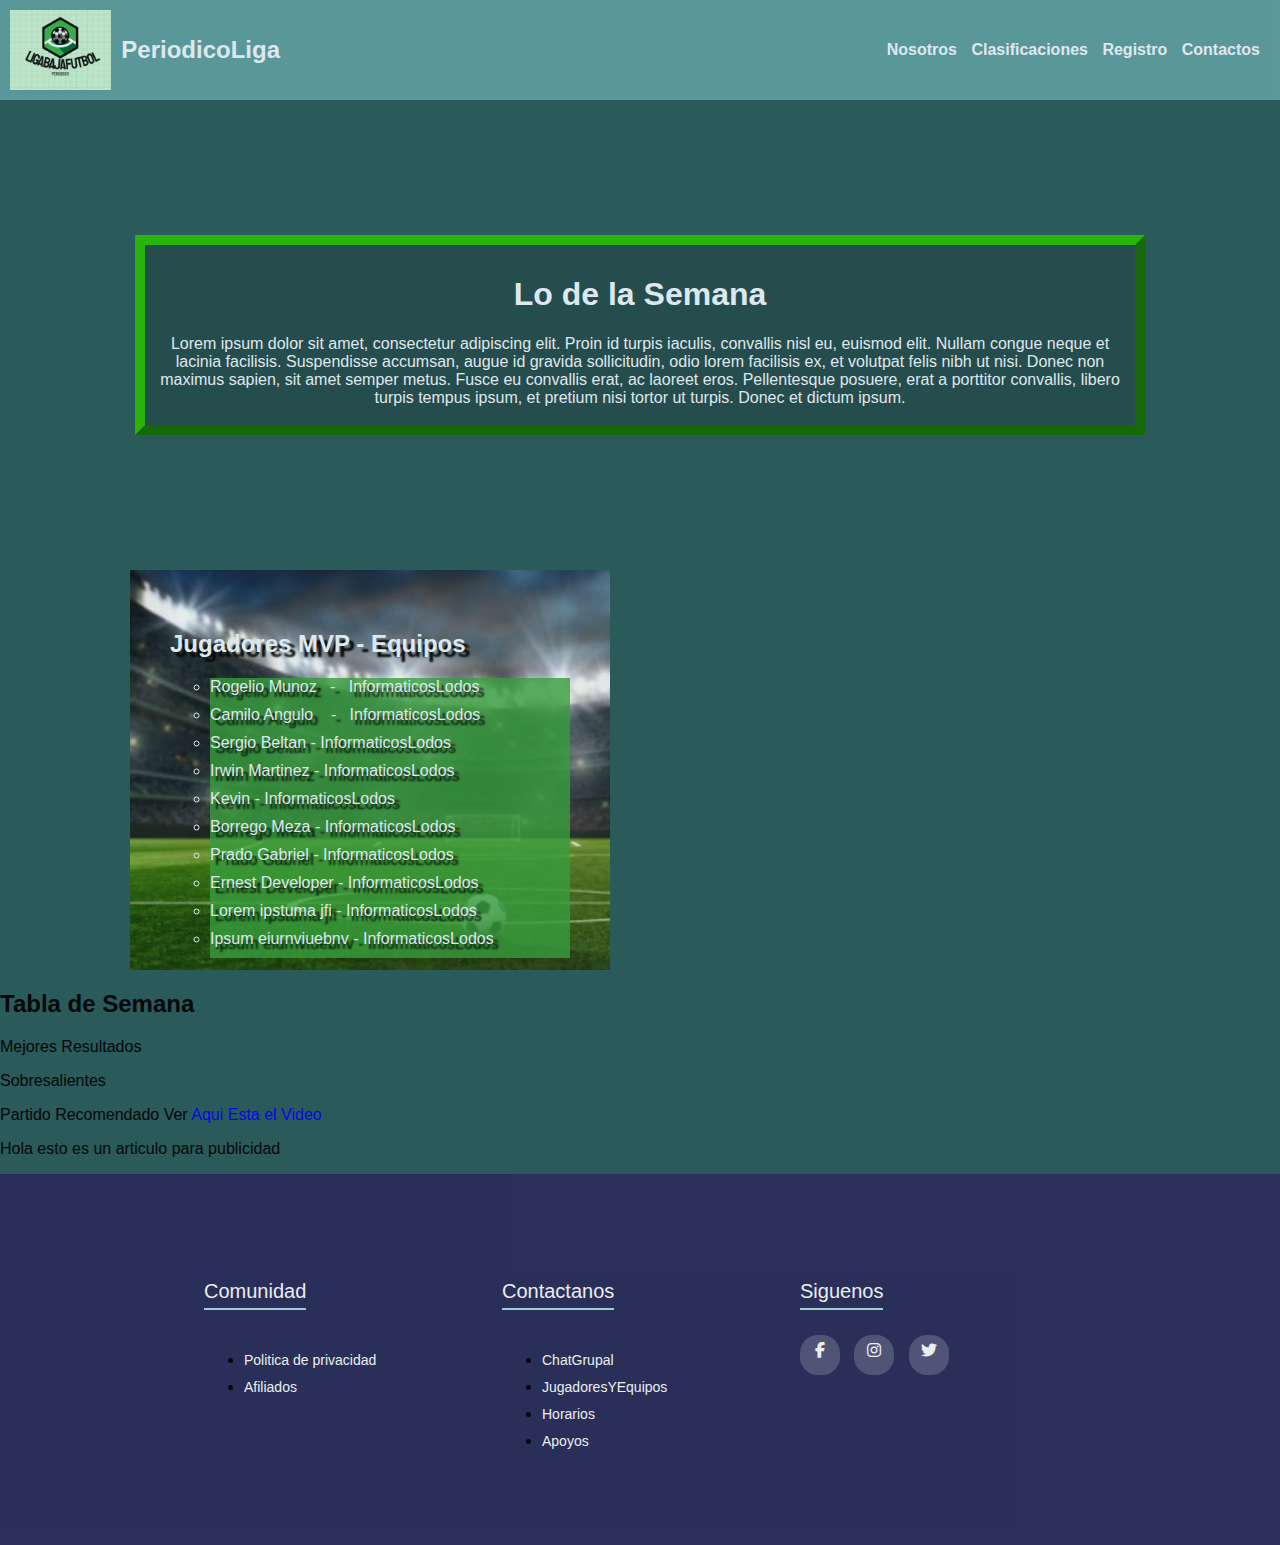
==== index.html @ ac2fe613 "commit mas completo que el anterior se necesita mejorar la semantica y acomodo de la pagina pincipal" ====
<!DOCTYPE html>
<html lang="en">
<head>
    <meta charset="UTF-8">
    <link rel="stylesheet" href="style.css">
    <link rel="stylesheet" href="https://cdnjs.cloudflare.com/ajax/libs/font-awesome/6.2.1/css/all.min.css">
    <meta name="viewport" content="width=device-width, initial-scale=1.0">
    <title>PeriodicoLiga</title>
</head>
<body>
    <header>
        <a href="index.html" class="Logo">
            <img src="LogoPrueba.png" alt="Aqui va el logo">
            <h2 class="nombre-empresa">PeriodicoLiga</h2>
        </div>
        <nav>
            <a href="#" class="nav-link">Nosotros</a>
            <a href="#" class="nav-link">Clasificaciones</a>
            <a href="registro.html" class="nav-link">Registro</a>
            <a href="#" class="nav-link">Contactos</a>
        </nav>
    </header>
    <main class="Principal">
        <h1>Lo de la Semana</h1>
        <p>Lorem ipsum dolor sit amet, consectetur adipiscing elit. Proin id turpis iaculis, convallis nisl eu, euismod elit. Nullam congue neque et lacinia facilisis. Suspendisse accumsan, augue id gravida sollicitudin, odio lorem facilisis ex, et volutpat felis nibh ut nisi. Donec non maximus sapien, sit amet semper metus. Fusce eu convallis erat, ac laoreet eros. Pellentesque posuere, erat a porttitor convallis, libero turpis tempus ipsum, et pretium nisi tortor ut turpis. Donec et dictum ipsum.</p>
    </main>
        <article class="articulo-uno">
          <h2>Jugadores MVP                 - Equipos</h2>
            <ol>
                <li>Rogelio Munoz  &nbsp;&nbsp;-&nbsp;&nbsp;  InformaticosLodos</li>
                <li>Camilo Angulo &nbsp;&nbsp;  -&nbsp;&nbsp;    InformaticosLodos</li>
                <li>Sergio Beltan           -    InformaticosLodos</li>
                <li>Irwin Martinez          -    InformaticosLodos</li>
                <li>Kevin                   -    InformaticosLodos</li>
                <li>Borrego Meza            -    InformaticosLodos</li>
                <li>Prado Gabriel           -    InformaticosLodos</li>
                <li>Ernest Developer        -    InformaticosLodos</li>
                <li>Lorem ipstuma jfi       -    InformaticosLodos</li>
                <li>Ipsum eiurnviuebnv      -    InformaticosLodos</li>
            </ol> 
        </article>
        <article class="articulo-dos">
          <h2>Tabla de Semana</h2>
          <p>Mejores Resultados</p>
          <p>Sobresalientes</p>
          <p>Partido Recomendado Ver <a href="#"  style="color: blue;">Aqui Esta el Video</a>
          </p>
        </article>
        <aside class="Publicidad">
       <p>Hola esto es un articulo para publicidad</p>
        </aside>
    <footer class="piepagina">

        <div class="contenedor">
            
            <div class="footer-columnas">

                <div class="footer-enlaces">
                    <h4>Comunidad</h4>    
                    <ul>
                        <li><a href="#">Politica de privacidad</a></li>
                        <li><a href="#">Afiliados</a></li>
                    </ul>
                </div>
                <div class="footer-enlaces">
                    <h4>Contactanos</h4>    
                    <ul>
                        <li><a href="#">ChatGrupal</a></li>
                        <li><a href="#">JugadoresYEquipos</a></li>
                        <li><a href="#">Horarios</a></li>
                        <li><a href="#">Apoyos</a></li>
                    </ul>
                </div>
                <div class="footer-enlaces">
                    <h4>Siguenos</h4>    
                    <div class="redes-enlaces">
                        <a href="#" class="fab fa-facebook-f"></a>
                        <a href="#" class="fab fa-instagram"></a>
                        <a href="#" class="fab fa-twitter"></a> 
                    </div>
                </div>
            </div>
        </div>
    </footer>
</body>
</html>
---- style.css ----
/* Atributos para los elementos en body General*/

body{
    font-family: sans-serif;
    margin: 0;
    background-color: rgb(42, 90, 90);
    opacity: .9;
    box-sizing: border-box;
}
/* Atributos para la barra de navegacion en header */

a{
    text-decoration: none;
    color: aliceblue;
}
header{
    display: flex;
    min-height: 70px;
    background-color: cadetblue;
    justify-content: space-between;
    align-items: center;
    padding: 10px;
}
.Logo{
    display: flex;
    align-items: center;
}
.Logo img{
    height: 80px;
    margin-right: 10px;
}
nav a{
    font-weight: 600;
    padding-right: 10px;

}
nav a:hover{
    color: chartreuse;
}

@media (max-width:700px){
    header{
        flex-direction: column;
    }
    nav{
        padding: 10px 0px;
    }
}

/* Atributos para los elementos como main y articulos en el body */

.Publicidad img{
    align-items: end;
    width: 50px;
    height: 50px;
}
.Principal{
    font-family: sans-serif;
    color: aliceblue;
    text-align: center;
    padding: 10px;
    margin: 135px;
    height: 160px;
    align-content: center;
    border: outset 10px rgb( 40, 190, 0);
    background-color: rgba(20, 20, 20, .2);
}
.articulo-uno{
    margin-left: 130px;
    padding: 40px;
    text-align: justify;
    text-shadow: 5px 5px 2px black;
    color: aliceblue;
    background-color: gold;
    height: 320px;
    max-width: 400px;
    background-image: url(ImagenMVP.jpg);
    background-size: cover;
}
.articulo-uno ol li{
    padding-bottom: 10px ;
    list-style-type: circle;
    background-color: rgba(57, 165, 57, 0.8);

}
.Informacion{
    margin: 100px;
    text-align: justify;
}

/* Atrinutos para los elementos de footer o pie de pagina */

.contenedor{
    max-width: 900px;
    margin: 0 auto;
}
footer{
    background-color: rgb(42, 43, 90);
    padding: 70px 0;
}
.footer-columnas{
    display: flex;
    flex-wrap: wrap;
}
.footer-enlaces{
    width: 30%;
    padding: 10px 14px;
}
.footer-enlaces h4{
    font-size: 20px;
    color: white;
    margin-bottom: 25px;
    font-weight: 500;
    border-bottom: 2px solid lightblue;
    padding-bottom: 5px;
    display: inline-block;
    align-items: right;
    justify-content: space-between;
}
.footer-enlaces ul li a{
    font-size: 14px;
    text-decoration: none;
    color: white;
    display: block;
    margin-bottom: 10px;
    transition: all .3 ease;
}
.footer-enlaces ul li a:hover{
    color: #4b67e1;
    padding-left: 3px;
}
.redes-enlaces a{
    display: inline-block;
    min-height: 40px;
    width: 40px;
    background-color: rgba(255, 255, 255, 0.2);
    margin: 0 10px 10px 0;
    text-align: center;
    line-height: 30px;
    border-radius: 45%;
    color: white;
    transition: all .5s ease;
}

/* Atributos para la pagina de registrarse */

.Registros{
    margin: 130px;
    display: grid;
    align-items: center;
    justify-content: center;
    background-color: rgba(88, 199, 88, 0.8);
    border-radius: 20px;
    border: outset 5px green;
    height: 600px;
    color: aliceblue;
    text-shadow: 5px 3px 3px black;
}
.Registros input{
    padding: 2px;
    margin-top: 9px ;
}
.Crearcuenta{
    margin-top: 80px;
    margin-bottom: 80px;
    display: grid;
}
.InicioSesion{
    margin: 130px;
    display: flex;
    align-items: center;
    justify-content: center;
    background-color: rgba(88, 199, 88, 0.8);
    border-radius: 20px;
    border: outset 5px green;
    height: 300px;
    color: aliceblue;
    text-shadow: 5px 3px 3px black;
}
.InicioSesion h2{
    padding: 19px;
}
.Crearcuenta input:hover{
    background-color: grey;
    opacity: 0.7;
    color: azure;
}
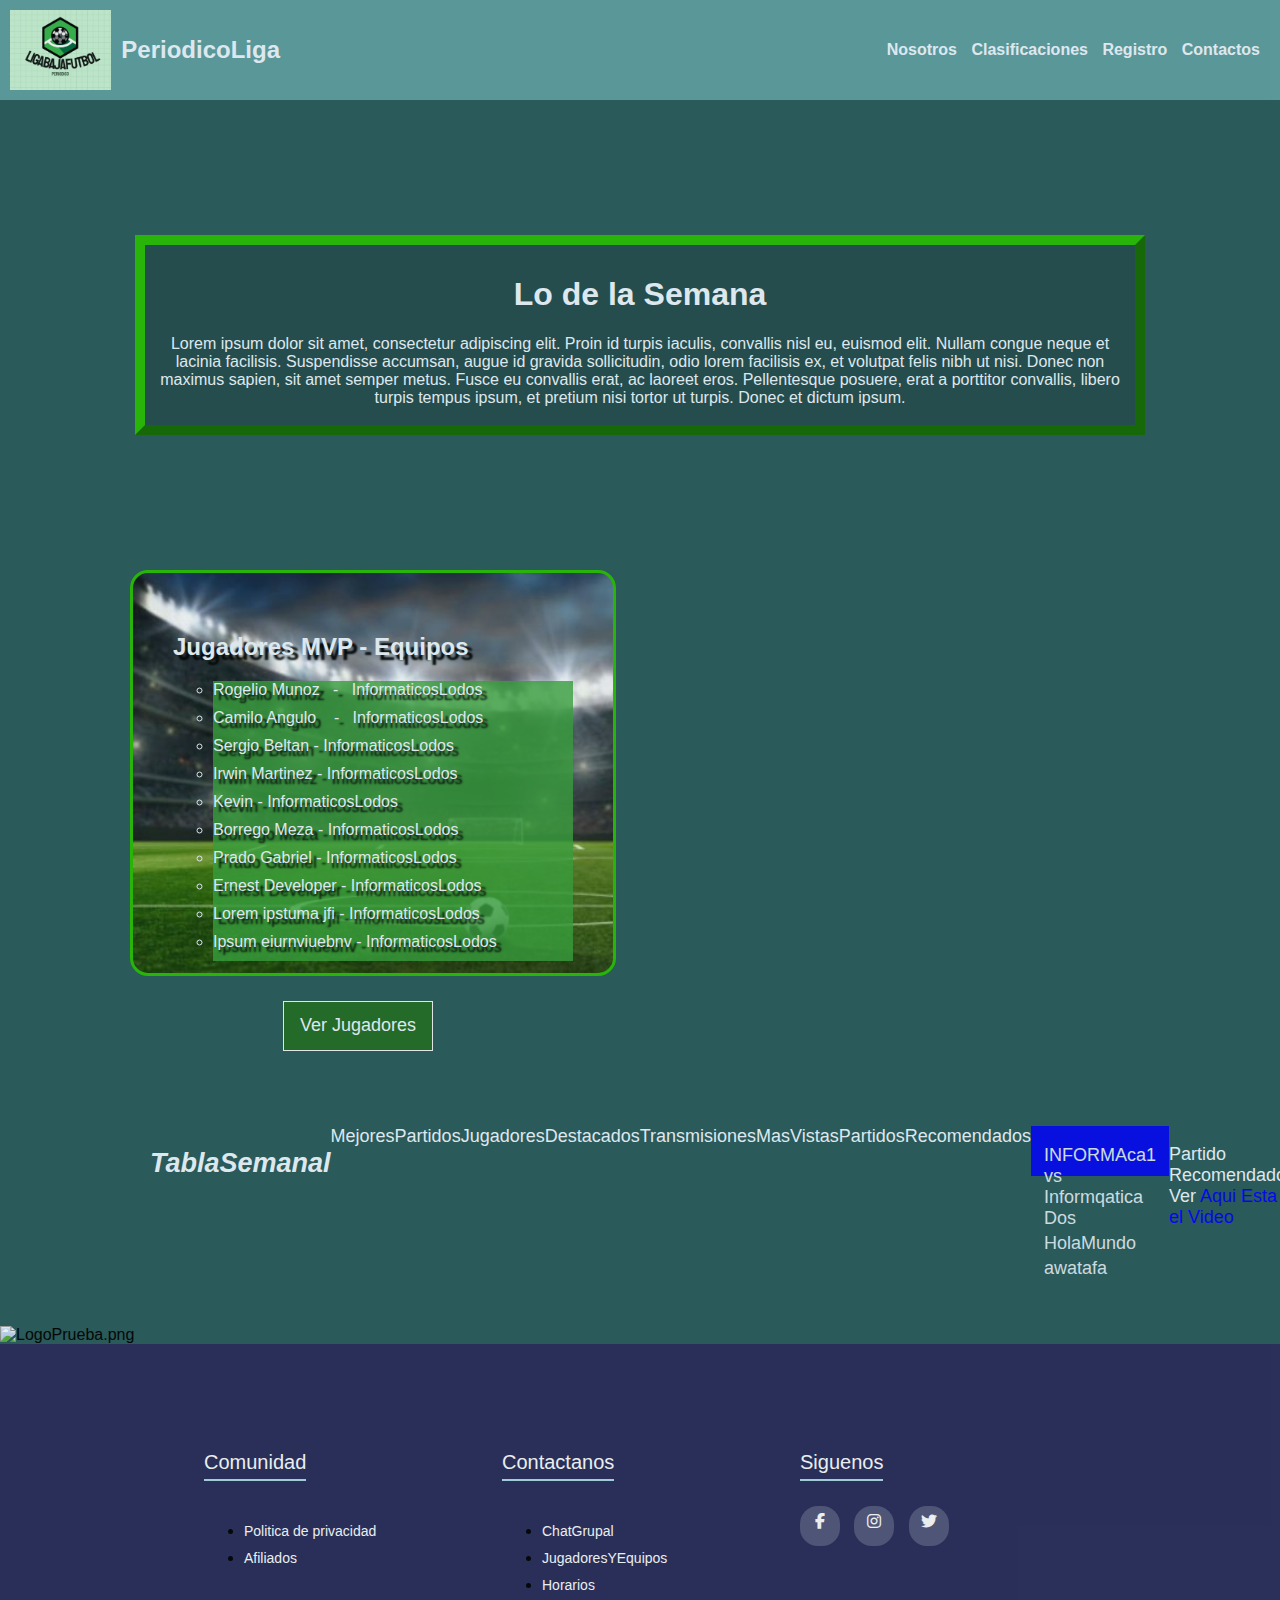
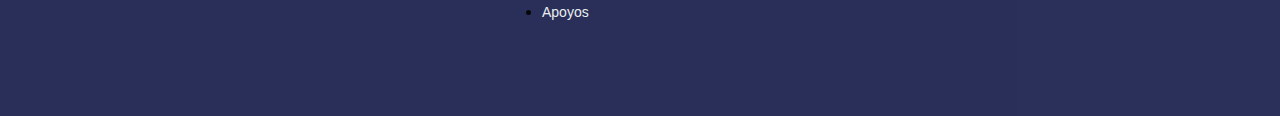
==== commit 6bdf8cf2: "mejoras en css y cambios asi como agregar tabla al index" ====
--- a/index.html
+++ b/index.html
@@ -38,17 +38,28 @@
                 <li>Lorem ipstuma jfi       -    InformaticosLodos</li>
                 <li>Ipsum eiurnviuebnv      -    InformaticosLodos</li>
             </ol> 
+            <button id="Jugadores">Ver Jugadores</button>
         </article>
+        
         <article class="articulo-dos">
-          <h2>Tabla de Semana</h2>
-          <p>Mejores Resultados</p>
-          <p>Sobresalientes</p>
+          <h2> <em> TablaSemanal </em></h2>
+          <table class="TablaSemanal">
+          <td>
+            <tr>MejoresPartidos</tr>
+                <td>INFORMAca1 vs Informqatica Dos</td>
+                <tr>
+                    <td>HolaMundo</td>
+                </tr>
+                <td>awatafa</td>
+            <tr>JugadoresDestacados</tr>
+            <tr>TransmisionesMasVistas</tr>
+            <tr>PartidosRecomendados</tr>
+          </td>
+        </table>
           <p>Partido Recomendado Ver <a href="#"  style="color: blue;">Aqui Esta el Video</a>
           </p>
         </article>
-        <aside class="Publicidad">
-       <p>Hola esto es un articulo para publicidad</p>
-        </aside>
+        <img src="publicidadcualquiera" alt="LogoPrueba.png">
     <footer class="piepagina">
 
         <div class="contenedor">
--- a/style.css
+++ b/style.css
@@ -76,6 +76,18 @@
     max-width: 400px;
     background-image: url(ImagenMVP.jpg);
     background-size: cover;
+    border-radius: 18px;
+    border: solid 3px rgb( 40, 190, 0);
+}
+.articulo-uno button{
+    display: block; 
+    width: 150px;
+    height: 50px;
+    margin: 40px 40px 30px 110px;
+    color: aliceblue;
+    font-size: 18px;
+    background-color: rgb(36, 109, 36);
+    border: solid 1px whitesmoke;
 }
 .articulo-uno ol li{
     padding-bottom: 10px ;
@@ -86,6 +98,21 @@
 .Informacion{
     margin: 100px;
     text-align: justify;
+}
+
+.articulo-dos{
+    display: flex; 
+    width: 150px;
+    height: 50px;
+    margin: 150px;
+    color: aliceblue;
+    font-size: 18px;
+}
+.TablaSemanal{
+    padding: 10px;
+    background-color: blue;
+    opacity: 0.9;
+    display: inline-block;
 }
 
 /* Atrinutos para los elementos de footer o pie de pagina */
@@ -178,10 +205,15 @@
     text-shadow: 5px 3px 3px black;
 }
 .InicioSesion h2{
-    padding: 19px;
+    padding: 25px;
+}
+.InicioSesion input:hover{
+    background-color: grey;
+    opacity: 0.6;
+    font-size: 17px;
 }
 .Crearcuenta input:hover{
     background-color: grey;
     opacity: 0.7;
-    color: azure;
+    font-size: 17px;
 }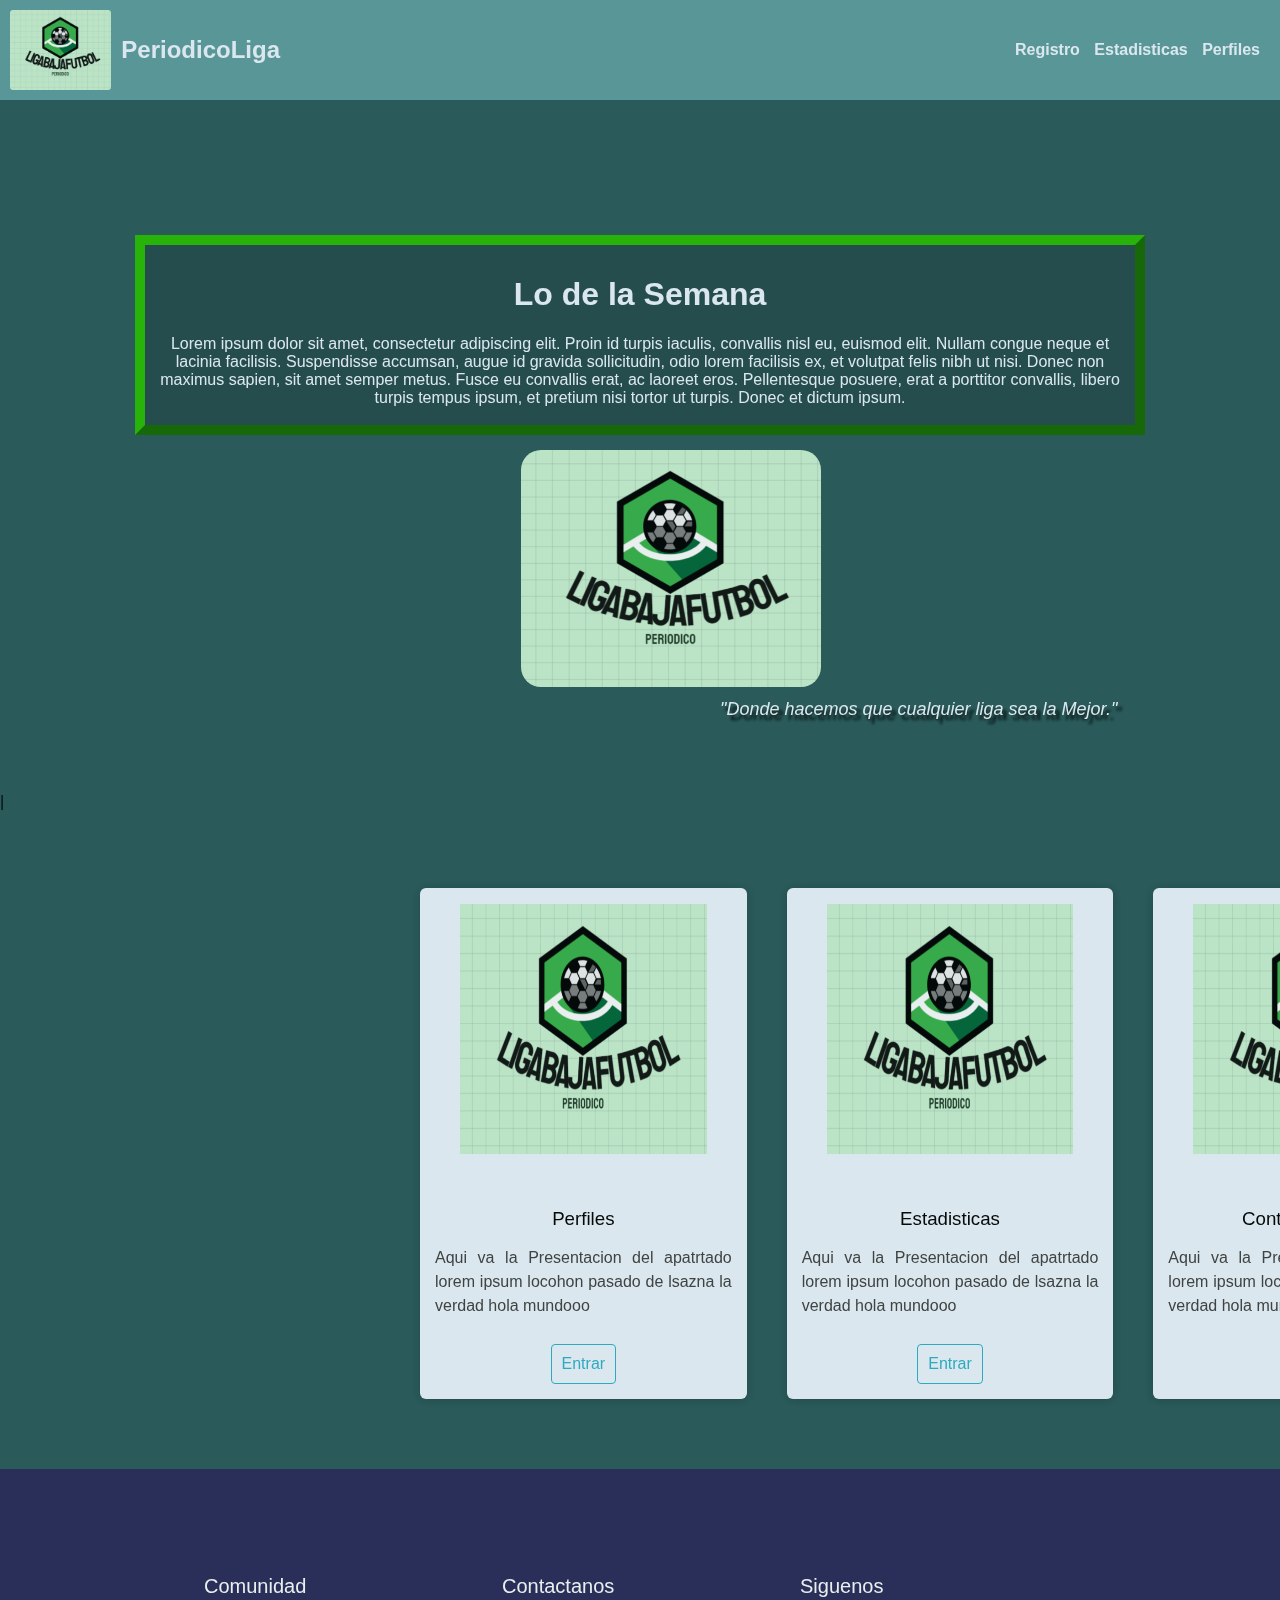
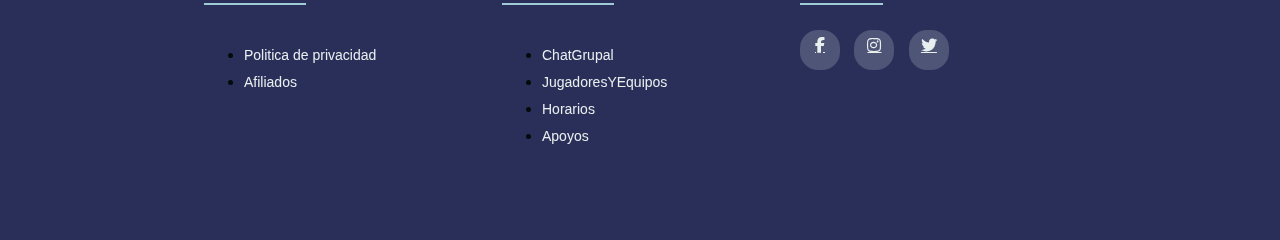
==== commit c99f9b8a: "Creacion de los archivos html perfiles y tablas asi como la version casi completa de index con carta" ====
--- a/index.html
+++ b/index.html
@@ -8,59 +8,63 @@
     <title>PeriodicoLiga</title>
 </head>
 <body>
-    <header>
+    <header class="nav-bar">
         <a href="index.html" class="Logo">
             <img src="LogoPrueba.png" alt="Aqui va el logo">
             <h2 class="nombre-empresa">PeriodicoLiga</h2>
         </div>
         <nav>
-            <a href="#" class="nav-link">Nosotros</a>
-            <a href="#" class="nav-link">Clasificaciones</a>
-            <a href="registro.html" class="nav-link">Registro</a>
-            <a href="#" class="nav-link">Contactos</a>
+             <a href="registro.html" class="nav-link">Registro</a>
+            <a href="Tablas.html" class="nav-link">Estadisticas</a>
+            <a href="perfiles.html" class="nav-link">Perfiles</a>
         </nav>
     </header>
     <main class="Principal">
         <h1>Lo de la Semana</h1>
         <p>Lorem ipsum dolor sit amet, consectetur adipiscing elit. Proin id turpis iaculis, convallis nisl eu, euismod elit. Nullam congue neque et lacinia facilisis. Suspendisse accumsan, augue id gravida sollicitudin, odio lorem facilisis ex, et volutpat felis nibh ut nisi. Donec non maximus sapien, sit amet semper metus. Fusce eu convallis erat, ac laoreet eros. Pellentesque posuere, erat a porttitor convallis, libero turpis tempus ipsum, et pretium nisi tortor ut turpis. Donec et dictum ipsum.</p>
     </main>
-        <article class="articulo-uno">
-          <h2>Jugadores MVP                 - Equipos</h2>
-            <ol>
-                <li>Rogelio Munoz  &nbsp;&nbsp;-&nbsp;&nbsp;  InformaticosLodos</li>
-                <li>Camilo Angulo &nbsp;&nbsp;  -&nbsp;&nbsp;    InformaticosLodos</li>
-                <li>Sergio Beltan           -    InformaticosLodos</li>
-                <li>Irwin Martinez          -    InformaticosLodos</li>
-                <li>Kevin                   -    InformaticosLodos</li>
-                <li>Borrego Meza            -    InformaticosLodos</li>
-                <li>Prado Gabriel           -    InformaticosLodos</li>
-                <li>Ernest Developer        -    InformaticosLodos</li>
-                <li>Lorem ipstuma jfi       -    InformaticosLodos</li>
-                <li>Ipsum eiurnviuebnv      -    InformaticosLodos</li>
-            </ol> 
-            <button id="Jugadores">Ver Jugadores</button>
-        </article>
-        
-        <article class="articulo-dos">
-          <h2> <em> TablaSemanal </em></h2>
-          <table class="TablaSemanal">
-          <td>
-            <tr>MejoresPartidos</tr>
-                <td>INFORMAca1 vs Informqatica Dos</td>
-                <tr>
-                    <td>HolaMundo</td>
-                </tr>
-                <td>awatafa</td>
-            <tr>JugadoresDestacados</tr>
-            <tr>TransmisionesMasVistas</tr>
-            <tr>PartidosRecomendados</tr>
-          </td>
-        </table>
-          <p>Partido Recomendado Ver <a href="#"  style="color: blue;">Aqui Esta el Video</a>
-          </p>
-        </article>
-        <img src="publicidadcualquiera" alt="LogoPrueba.png">
-    <footer class="piepagina">
+        <div id="LogoPaginaPrincipal">|
+        <img  src="LogoPrueba.png" alt="LogoPrueba.png">
+        <p> <em> "Donde hacemos que cualquier liga sea la Mejor." </em></p>
+        </div>
+        <div class="contenedor-cartas">
+            <div class="cartas-presentacion">
+                <figure>
+                    <img src="LogoPrueba.png" alt="CartasPresentacion">
+                </figure>
+                <div class="contenido-carta">
+                    <h3>Perfiles</h3>
+                    <p>Aqui va la Presentacion del apatrtado lorem ipsum 
+                        locohon pasado de lsazna la verdad hola mundooo</p>
+                        <a href="perfiles.html">Entrar</a>
+                </div>
+            </div>
+            <div class="cartas-presentacion">
+                <figure>
+                    <img src="LogoPrueba.png" alt="CartasPresentacion">
+                </figure>
+                <div class="contenido-carta">
+                    <h3>Estadisticas</h3>
+                    <p>Aqui va la Presentacion del apatrtado lorem ipsum 
+                        locohon pasado de lsazna la verdad hola mundooo</p>
+                        <a href="perfiles.html">Entrar</a>
+                </div>
+            </div>
+            <div class="cartas-presentacion">
+                <figure>
+                    <img src="LogoPrueba.png" alt="CartasPresentacion">
+                </figure>
+                <div class="contenido-carta">
+                    <h3>Contenido EnVivo</h3>
+                    <p>Aqui va la Presentacion del apatrtado lorem ipsum 
+                        locohon pasado de lsazna la verdad hola mundooo</p>
+                        <a href="perfiles.html">Entrar</a>
+                </div>
+            </div>
+        </div>
+
+        <!-- Esto es el pide de pagina -->
+        <footer class="piepagina">
 
         <div class="contenedor">
             
--- a/style.css
+++ b/style.css
@@ -9,10 +9,11 @@
 }
 /* Atributos para la barra de navegacion en header */
 
-a{
+.nav-bar a{
     text-decoration: none;
     color: aliceblue;
 }
+
 header{
     display: flex;
     min-height: 70px;
@@ -28,10 +29,13 @@
 .Logo img{
     height: 80px;
     margin-right: 10px;
+    border-radius: 3px;
 }
 nav a{
     font-weight: 600;
     padding-right: 10px;
+    text-decoration: none;
+    color: aliceblue;
 
 }
 nav a:hover{
@@ -65,6 +69,24 @@
     border: outset 10px rgb( 40, 190, 0);
     background-color: rgba(20, 20, 20, .2);
 }
+
+#LogoPaginaPrincipal img{
+    width: 300px;
+    border-radius: 20px;
+    position: relative;
+    left: 40%;
+    bottom: 120px;
+}
+#LogoPaginaPrincipal p{
+    display: flex;
+    position: relative;
+    font-size: 18px;
+    color: aliceblue;
+    text-shadow: black 4px 5px 3px;
+    left: 720px;
+    bottom: 130px;
+}
+
 .articulo-uno{
     margin-left: 130px;
     padding: 40px;
@@ -112,7 +134,6 @@
     padding: 10px;
     background-color: blue;
     opacity: 0.9;
-    display: inline-block;
 }
 
 /* Atrinutos para los elementos de footer o pie de pagina */
@@ -216,4 +237,67 @@
     background-color: grey;
     opacity: 0.7;
     font-size: 17px;
+}
+
+/* Atributos para cartas presentacion de index */
+
+.contenedor-cartas{
+    width: 100%;
+    display: flex;
+    max-width: 1100px;
+    align-items: center;
+    margin-left: 400px;
+    margin-bottom: 50px;
+}
+
+.cartas-presentacion{
+    width: 100%;
+    margin: 20px;
+    border-radius: 6px;
+    overflow: hidden;
+    background-color: aliceblue;
+    box-shadow: 0px 1px 10px rgba(0, 0, 0, 0.2);
+    cursor: default;
+    transition:all 400ms ease;
+}
+
+.cartas-presentacion:hover{
+    box-shadow: 5px 5px 20px rgba(0, 0, 0, 0.2);
+    transform: translateY(-10px);
+}
+
+.cartas-presentacion img{
+    width: 100%;
+    height: 250px;
+}
+
+.cartas-presentacion .contenido-carta{
+    padding: 15px;
+    text-align: center;
+}
+
+.cartas-presentacion .contenido-carta p{
+    line-height: 1.5;
+    color: rgb(66, 65, 65);
+    text-align: justify;
+}
+.cartas-presentacion .contenido-carta h3{
+    font-weight: 400;
+    margin-bottom: 15px;
+}
+.cartas-presentacion .contenido-carta a{
+    text-decoration: none;
+    display: inline-block;
+    padding: 10px;
+    margin-top: 10px;
+    color: #2fb4cc;
+    border: 1px solid #2fb4cc;
+    border-radius: 4px;
+    transition: all 400ms ease;
+}
+
+.cartas-presentacion .contenido-carta a:hover{
+    background-color: #2fb4cc;
+    color: black;
+
 }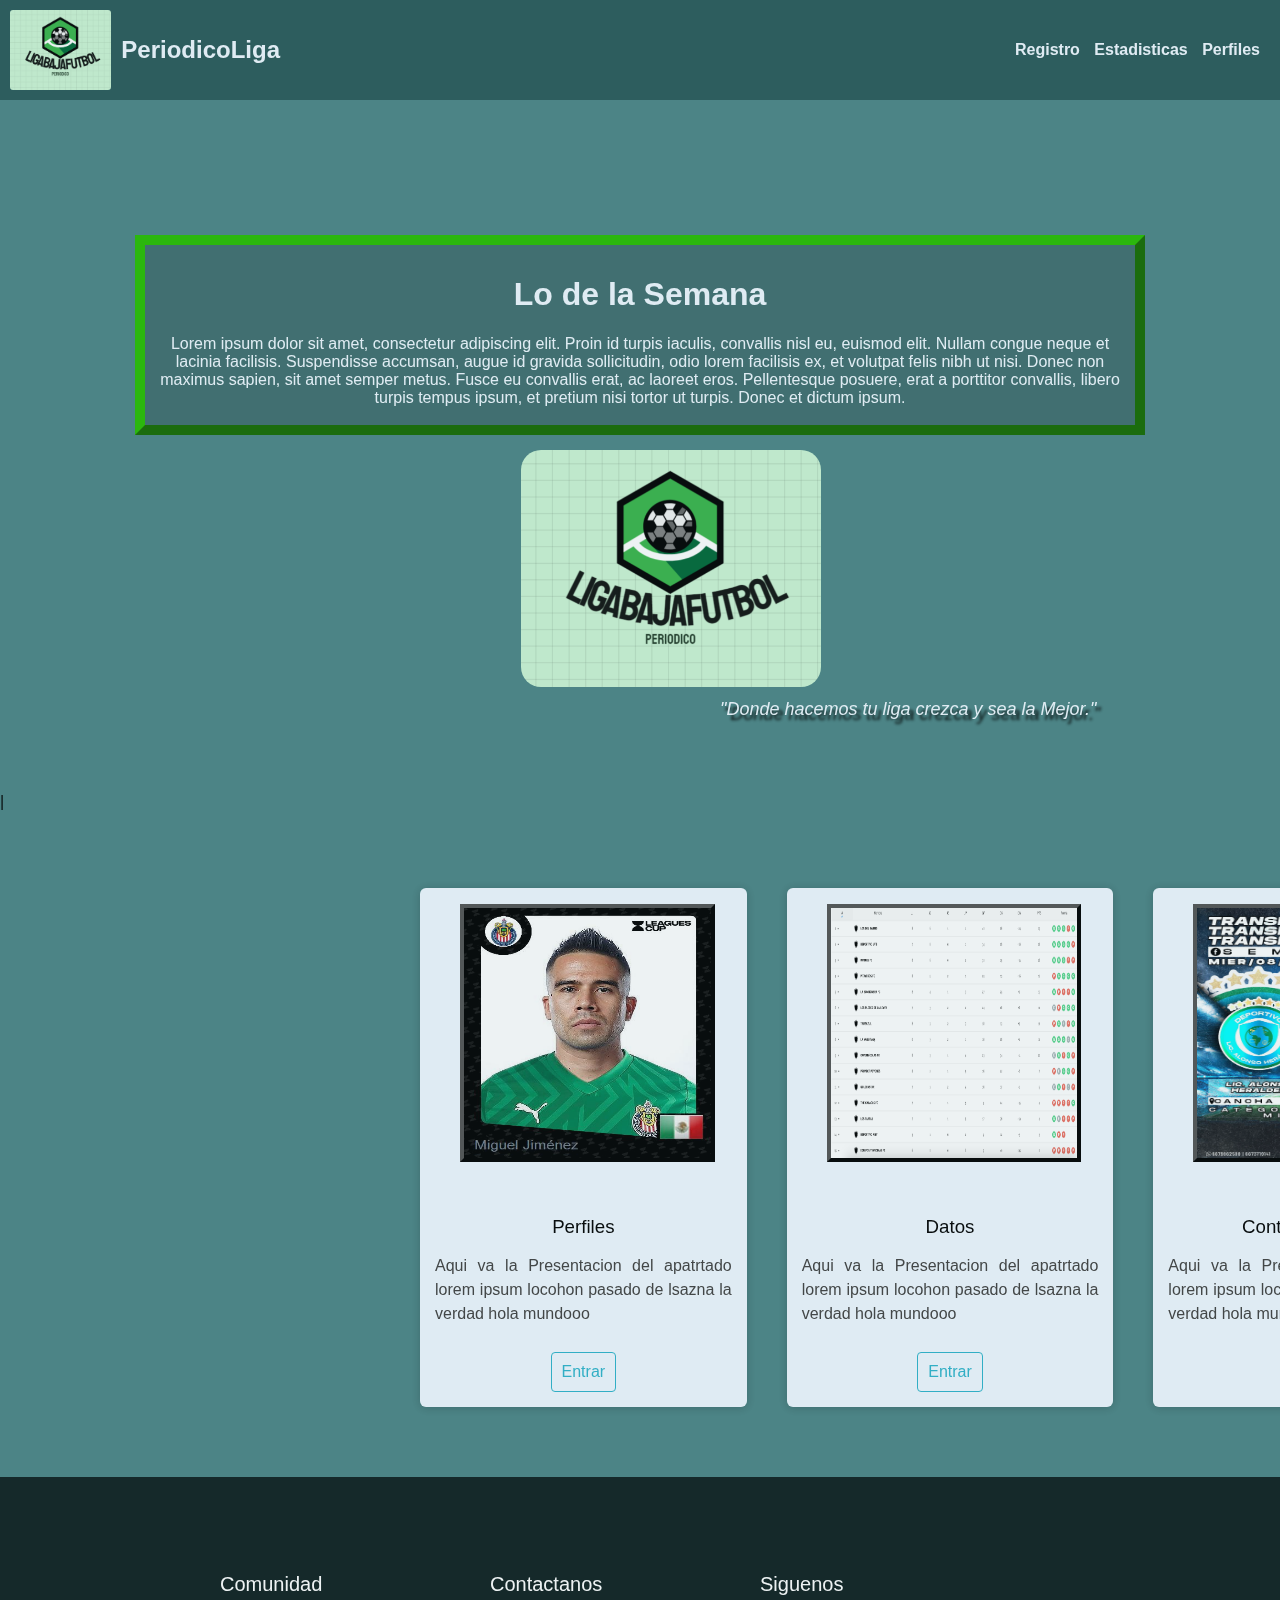
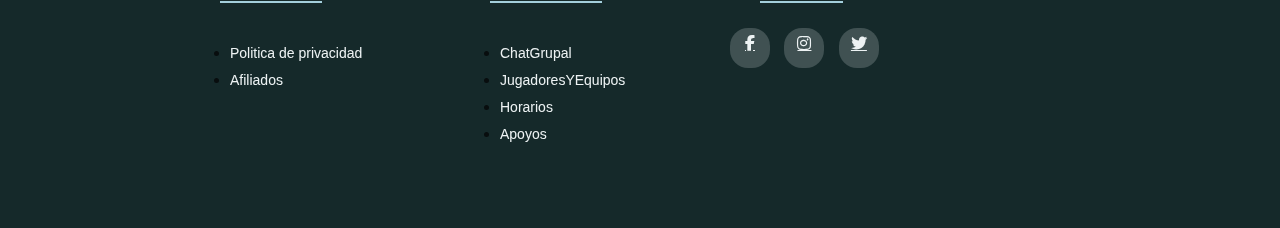
==== commit 26377201: "añadimos informacion al apartado de registros y tambien cambiamos imagenes y barras de navegacion en" ====
--- a/index.html
+++ b/index.html
@@ -4,7 +4,6 @@
     <meta charset="UTF-8">
     <link rel="stylesheet" href="style.css">
     <link rel="stylesheet" href="https://cdnjs.cloudflare.com/ajax/libs/font-awesome/6.2.1/css/all.min.css">
-    <meta name="viewport" content="width=device-width, initial-scale=1.0">
     <title>PeriodicoLiga</title>
 </head>
 <body>
@@ -25,12 +24,12 @@
     </main>
         <div id="LogoPaginaPrincipal">|
         <img  src="LogoPrueba.png" alt="LogoPrueba.png">
-        <p> <em> "Donde hacemos que cualquier liga sea la Mejor." </em></p>
+        <p> <em>   "Donde hacemos tu liga crezca y sea la Mejor." </em></p>
         </div>
         <div class="contenedor-cartas">
             <div class="cartas-presentacion">
                 <figure>
-                    <img src="LogoPrueba.png" alt="CartasPresentacion">
+                    <img src="FotoEjemploJugador.jpg" alt="CartasPresentacion">
                 </figure>
                 <div class="contenido-carta">
                     <h3>Perfiles</h3>
@@ -41,10 +40,10 @@
             </div>
             <div class="cartas-presentacion">
                 <figure>
-                    <img src="LogoPrueba.png" alt="CartasPresentacion">
+                    <img src="TablaEjemplo.png" alt="CartasPresentacion">
                 </figure>
                 <div class="contenido-carta">
-                    <h3>Estadisticas</h3>
+                    <h3>Datos</h3>
                     <p>Aqui va la Presentacion del apatrtado lorem ipsum 
                         locohon pasado de lsazna la verdad hola mundooo</p>
                         <a href="perfiles.html">Entrar</a>
@@ -52,7 +51,7 @@
             </div>
             <div class="cartas-presentacion">
                 <figure>
-                    <img src="LogoPrueba.png" alt="CartasPresentacion">
+                    <img src="FotoEjemplo.jpg" alt="CartasPresentacion">
                 </figure>
                 <div class="contenido-carta">
                     <h3>Contenido EnVivo</h3>
--- a/style.css
+++ b/style.css
@@ -3,7 +3,7 @@
 body{
     font-family: sans-serif;
     margin: 0;
-    background-color: rgb(42, 90, 90);
+    background-color: rgb(76, 132, 134);
     opacity: .9;
     box-sizing: border-box;
 }
@@ -17,7 +17,7 @@
 header{
     display: flex;
     min-height: 70px;
-    background-color: cadetblue;
+    background-color: rgb(42, 90, 90);
     justify-content: space-between;
     align-items: center;
     padding: 10px;
@@ -143,7 +143,7 @@
     margin: 0 auto;
 }
 footer{
-    background-color: rgb(42, 43, 90);
+    background-color: rgb(15, 32, 32);
     padding: 70px 0;
 }
 .footer-columnas{
@@ -152,12 +152,13 @@
 }
 .footer-enlaces{
     width: 30%;
-    padding: 10px 14px;
-}
+}
+
 .footer-enlaces h4{
     font-size: 20px;
     color: white;
     margin-bottom: 25px;
+    margin-left: 30px;
     font-weight: 500;
     border-bottom: 2px solid lightblue;
     padding-bottom: 5px;
@@ -182,12 +183,33 @@
     min-height: 40px;
     width: 40px;
     background-color: rgba(255, 255, 255, 0.2);
-    margin: 0 10px 10px 0;
+    margin: 0 10px 10px 0px;
     text-align: center;
     line-height: 30px;
     border-radius: 45%;
     color: white;
     transition: all .5s ease;
+}
+.box-contacts a{
+    display: inline-block;
+    min-height: 40px;
+    width: 40px;
+    background-color: rgb(100, 100, 100 );
+    margin: 0 10px 10px 45px;
+    text-align: center;
+    line-height: 30px;
+    border-radius: 45%;
+    color: white;
+    transition: all .5s ease;
+
+}
+.direct-contacts ul li a{
+    font-size: 14px;
+    text-decoration: none;
+    color: white;
+    display: block;
+    margin-bottom: 10px;
+    transition: all .3 ease;
 }
 
 /* Atributos para la pagina de registrarse */
@@ -230,13 +252,13 @@
 }
 .InicioSesion input:hover{
     background-color: grey;
-    opacity: 0.6;
     font-size: 17px;
+    color: aliceblue;
 }
 .Crearcuenta input:hover{
     background-color: grey;
-    opacity: 0.7;
     font-size: 17px;
+    color: aliceblue;
 }
 
 /* Atributos para cartas presentacion de index */
@@ -269,6 +291,7 @@
 .cartas-presentacion img{
     width: 100%;
     height: 250px;
+    border: outset 4px black;
 }
 
 .cartas-presentacion .contenido-carta{
@@ -297,7 +320,62 @@
 }
 
 .cartas-presentacion .contenido-carta a:hover{
-    background-color: #2fb4cc;
-    color: black;
-
-}+    background-color: rgb(42, 90, 90);
+    color: aliceblue;
+}
+
+/* aqui van los atributos para el menu de perfiles */
+
+.conte_parent{
+    display:flex;
+    justify-content:space-around;
+    align-items: center;
+    flex-wrap:wrap;
+}
+  .conte{
+      height: 510px;
+      width: 350px;
+      box-shadow:0 0 7px #111 ;
+      margin: 30px 30px;
+  }
+  .conte .card-one{
+      height: 200px;
+      width: 100%;
+      margin-bottom: 170px;
+  }
+  .card-one img{
+      margin: auto;
+      display: flex;
+  }
+  .conte .card-one img{
+      height: 330px;
+      width: 300px;
+  }
+  .conte .card-one{
+       background-color: #531414;
+  }
+  .conte .card-one{
+   border-color: #111;
+   border: solid 1px;
+    background-color: aliceblue;
+  }
+  .information{
+      height: 80px;
+      width: 100%;
+  }
+  .information h2{
+      font-family: sans-serif;
+      font-size: 1.2em;
+      text-align: center;
+      color: aliceblue;
+      margin-bottom: -10px;
+  }
+  .information p{
+      text-align: center;
+      font-family: sans-serif;
+      font-size: 1em;
+      color: rgb(212, 212, 250);
+  }
+ 
+  
+  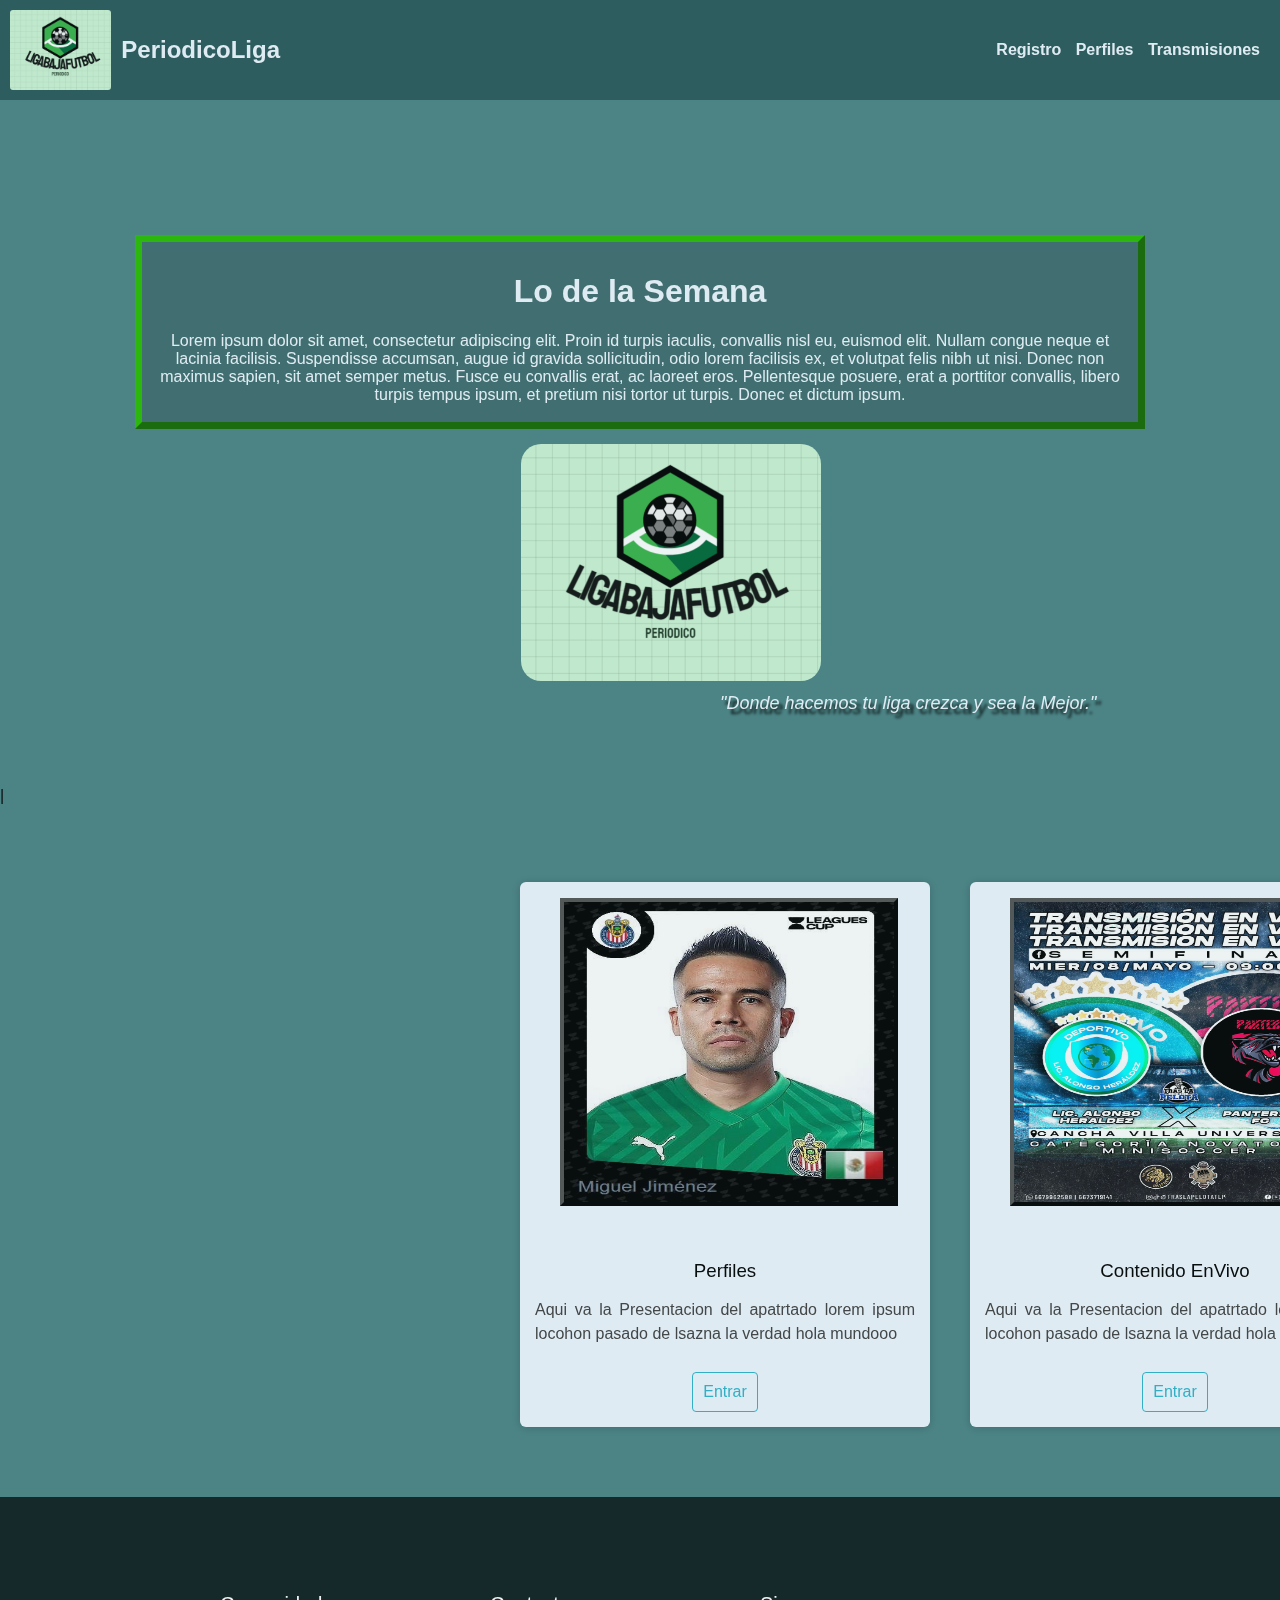
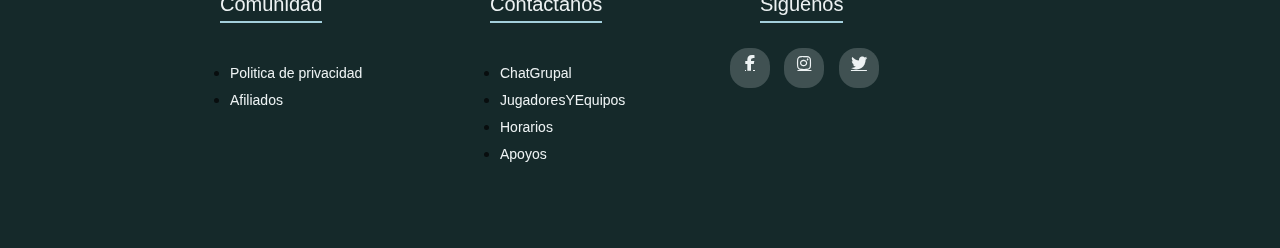
==== commit 828bb7b8: "aplicacion mejorada con imagenes y texto todo conectado solo falta el problema en tablas y agregar e" ====
--- a/index.html
+++ b/index.html
@@ -13,9 +13,9 @@
             <h2 class="nombre-empresa">PeriodicoLiga</h2>
         </div>
         <nav>
-             <a href="registro.html" class="nav-link">Registro</a>
-            <a href="Tablas.html" class="nav-link">Estadisticas</a>
+            <a href="registro.html" class="nav-link">Registro</a>
             <a href="perfiles.html" class="nav-link">Perfiles</a>
+            <a href="Tablas.html" class="nav-link">Transmisiones</a>
         </nav>
     </header>
     <main class="Principal">
@@ -40,24 +40,13 @@
             </div>
             <div class="cartas-presentacion">
                 <figure>
-                    <img src="TablaEjemplo.png" alt="CartasPresentacion">
-                </figure>
-                <div class="contenido-carta">
-                    <h3>Datos</h3>
-                    <p>Aqui va la Presentacion del apatrtado lorem ipsum 
-                        locohon pasado de lsazna la verdad hola mundooo</p>
-                        <a href="perfiles.html">Entrar</a>
-                </div>
-            </div>
-            <div class="cartas-presentacion">
-                <figure>
                     <img src="FotoEjemplo.jpg" alt="CartasPresentacion">
                 </figure>
                 <div class="contenido-carta">
                     <h3>Contenido EnVivo</h3>
                     <p>Aqui va la Presentacion del apatrtado lorem ipsum 
                         locohon pasado de lsazna la verdad hola mundooo</p>
-                        <a href="perfiles.html">Entrar</a>
+                        <a href="Tablas.html">Entrar</a>
                 </div>
             </div>
         </div>
--- a/style.css
+++ b/style.css
@@ -66,7 +66,7 @@
     margin: 135px;
     height: 160px;
     align-content: center;
-    border: outset 10px rgb( 40, 190, 0);
+    border: outset 7px rgb( 40, 190, 0);
     background-color: rgba(20, 20, 20, .2);
 }
 
@@ -266,9 +266,9 @@
 .contenedor-cartas{
     width: 100%;
     display: flex;
-    max-width: 1100px;
-    align-items: center;
-    margin-left: 400px;
+    max-width: 900px;
+    align-items: center;
+    margin-left: 500px;
     margin-bottom: 50px;
 }
 
@@ -290,7 +290,7 @@
 
 .cartas-presentacion img{
     width: 100%;
-    height: 250px;
+    height: 300px;
     border: outset 4px black;
 }
 
@@ -326,15 +326,15 @@
 
 /* aqui van los atributos para el menu de perfiles */
 
-.conte_parent{
-    display:flex;
+/* .conte_parent{
+    display: inline-block;
     justify-content:space-around;
     align-items: center;
     flex-wrap:wrap;
 }
   .conte{
-      height: 510px;
-      width: 350px;
+      height: 500px;
+      width: 300px;
       box-shadow:0 0 7px #111 ;
       margin: 30px 30px;
   }
@@ -377,5 +377,11 @@
       color: rgb(212, 212, 250);
   }
  
-  
-  +  /* segundo intento de galeria de perfiles */
+
+.column-two{
+    padding: 0px;
+    margin-left: 350px;
+    display: inline-flex;
+    margin-top: -900px;
+} 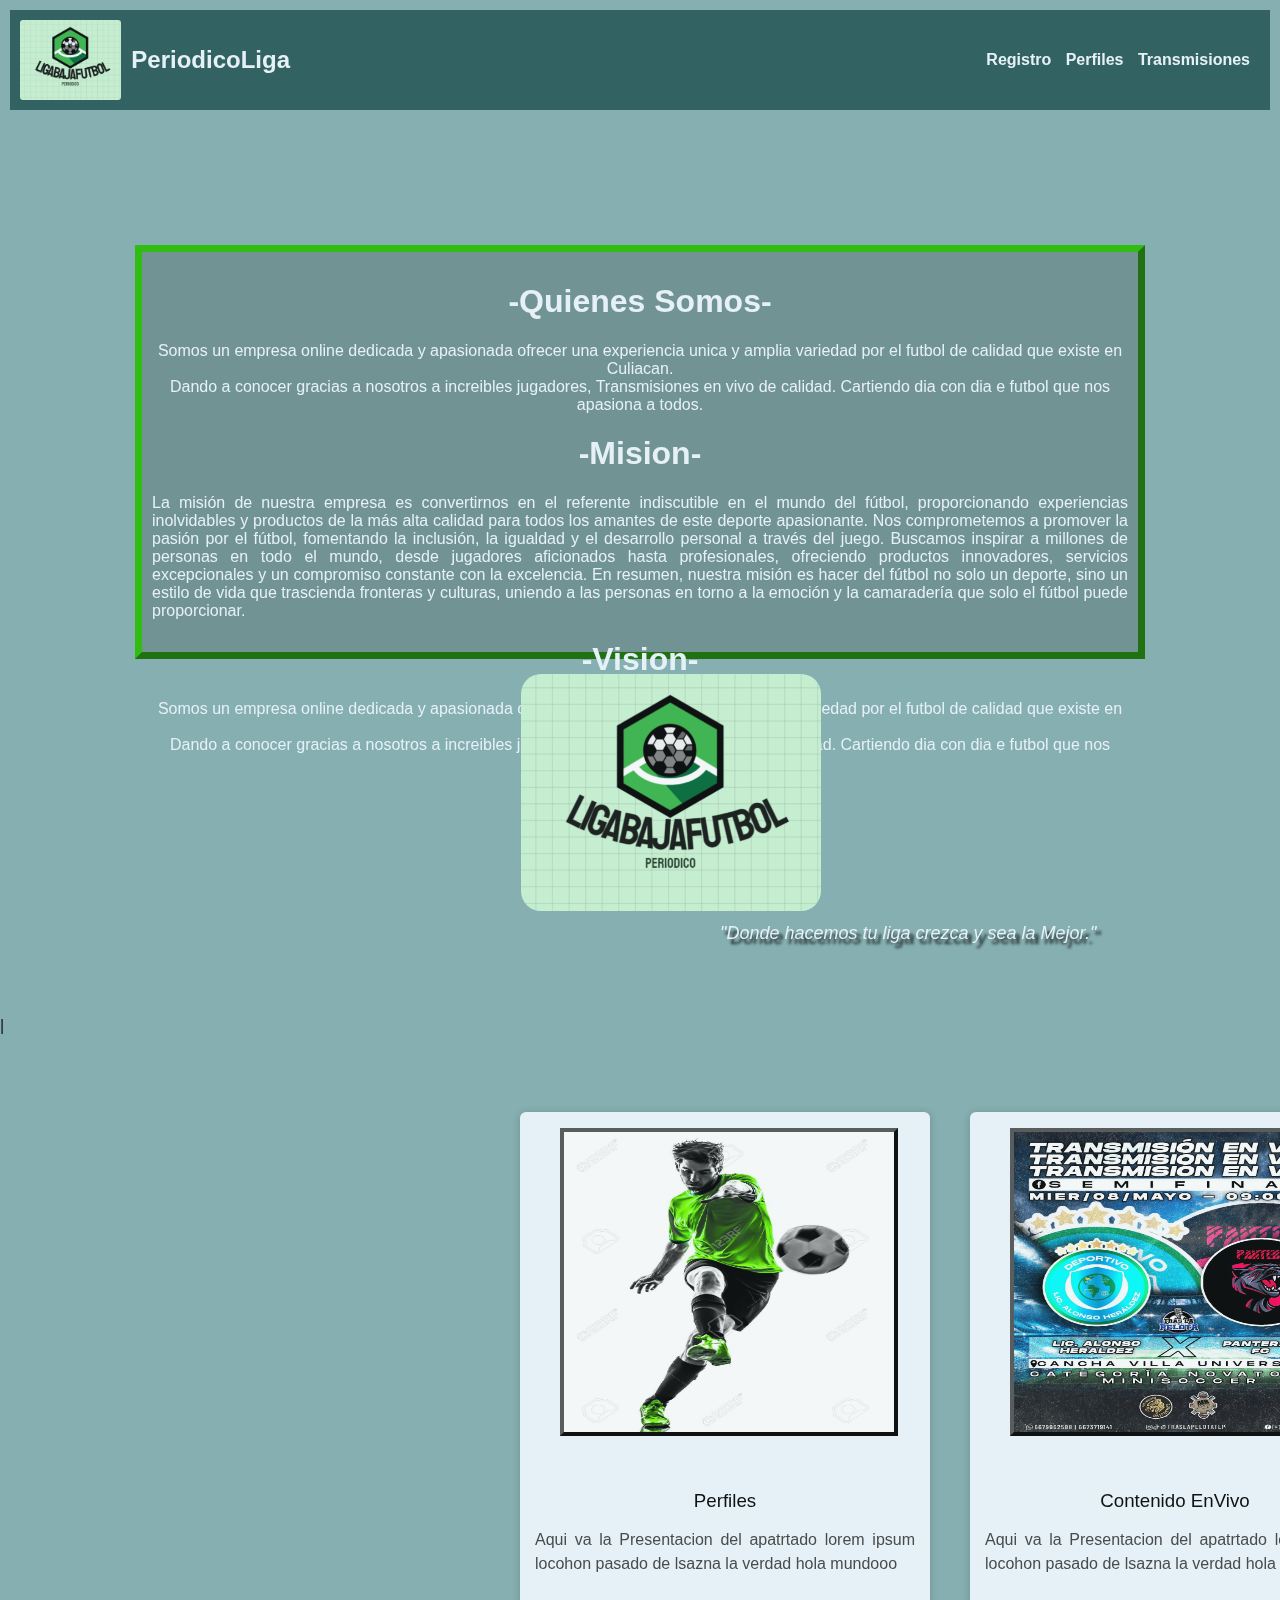
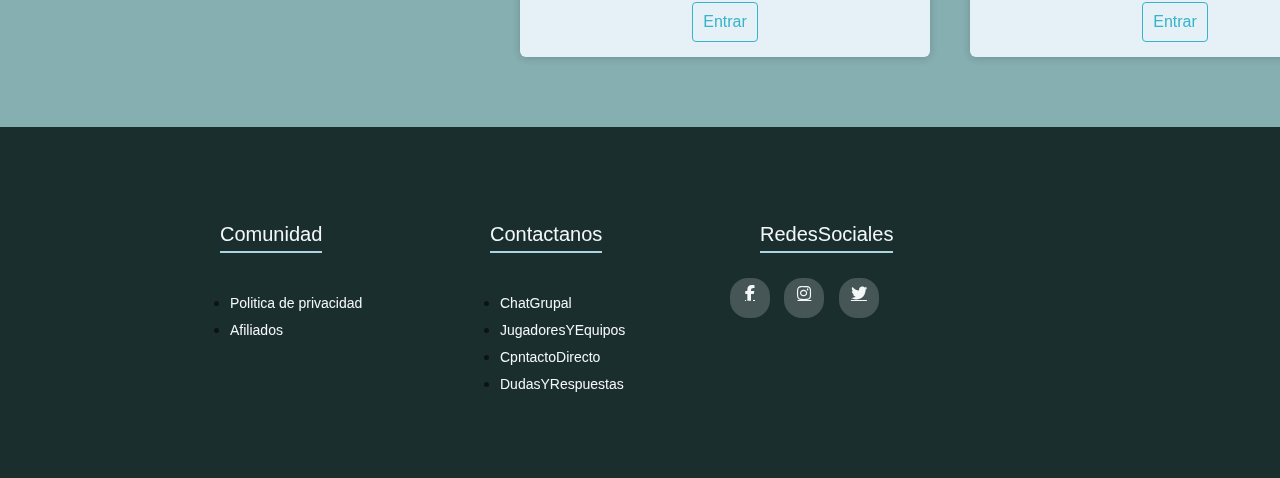
==== commit b4f99b7c: "pagina casi terminada solo falta sustituir la informacion en perfiles crear la vision y justificar t" ====
--- a/index.html
+++ b/index.html
@@ -13,14 +13,35 @@
             <h2 class="nombre-empresa">PeriodicoLiga</h2>
         </div>
         <nav>
-            <a href="registro.html" class="nav-link">Registro</a>
+            <a href="registrologin.html" class="nav-link">Registro</a>
             <a href="perfiles.html" class="nav-link">Perfiles</a>
             <a href="Tablas.html" class="nav-link">Transmisiones</a>
         </nav>
     </header>
     <main class="Principal">
-        <h1>Lo de la Semana</h1>
-        <p>Lorem ipsum dolor sit amet, consectetur adipiscing elit. Proin id turpis iaculis, convallis nisl eu, euismod elit. Nullam congue neque et lacinia facilisis. Suspendisse accumsan, augue id gravida sollicitudin, odio lorem facilisis ex, et volutpat felis nibh ut nisi. Donec non maximus sapien, sit amet semper metus. Fusce eu convallis erat, ac laoreet eros. Pellentesque posuere, erat a porttitor convallis, libero turpis tempus ipsum, et pretium nisi tortor ut turpis. Donec et dictum ipsum.</p>
+        <h1>-Quienes Somos-</h1>
+        <p>Somos un empresa online dedicada y apasionada ofrecer una experiencia unica y amplia variedad
+             por el futbol de calidad que existe en Culiacan. 
+             <br> Dando a conocer gracias a nosotros a increibles jugadores, Transmisiones
+            en vivo de calidad. Cartiendo dia con dia e futbol que nos apasiona a todos. <br>
+        </p>
+        <h1>-Mision-</h1>
+        <p align="justify">La misión de nuestra empresa es convertirnos en el referente indiscutible en el 
+            mundo del fútbol, proporcionando experiencias inolvidables y productos de la más
+             alta calidad  para todos los amantes de este deporte apasionante. Nos comprometemos
+              a promover la pasión por el fútbol, fomentando la inclusión, la igualdad y el desarrollo
+             personal a través del juego.  Buscamos inspirar a millones de personas en todo el mundo, desde 
+             jugadores aficionados hasta profesionales, ofreciendo productos innovadores, servicios excepcionales 
+             y un compromiso constante  con la  excelencia. En resumen, nuestra misión es hacer del fútbol no solo 
+             un deporte, sino un estilo de vida que trascienda fronteras y culturas, uniendo a las personas en 
+             torno a la emoción y la camaradería  que solo el fútbol puede proporcionar.   
+        </p>
+        <h1>-Vision-</h1>
+        <p>Somos un empresa online dedicada y apasionada ofrecer una experiencia unica y amplia variedad
+             por el futbol de calidad que existe en Culiacan. 
+             <br> Dando a conocer gracias a nosotros a increibles jugadores, Transmisiones
+            en vivo de calidad. Cartiendo dia con dia e futbol que nos apasiona a todos. <br>
+        </p>
     </main>
         <div id="LogoPaginaPrincipal">|
         <img  src="LogoPrueba.png" alt="LogoPrueba.png">
@@ -29,7 +50,7 @@
         <div class="contenedor-cartas">
             <div class="cartas-presentacion">
                 <figure>
-                    <img src="FotoEjemploJugador.jpg" alt="CartasPresentacion">
+                    <img src="JugadorPerfil.jpg" alt="CartasPresentacion">
                 </figure>
                 <div class="contenido-carta">
                     <h3>Perfiles</h3>
@@ -53,34 +74,32 @@
 
         <!-- Esto es el pide de pagina -->
         <footer class="piepagina">
+            <div class="contenedor">
+                <div class="footer-columnas">
 
-        <div class="contenedor">
-            
-            <div class="footer-columnas">
-
-                <div class="footer-enlaces">
-                    <h4>Comunidad</h4>    
-                    <ul>
-                        <li><a href="#">Politica de privacidad</a></li>
-                        <li><a href="#">Afiliados</a></li>
-                    </ul>
-                </div>
-                <div class="footer-enlaces">
-                    <h4>Contactanos</h4>    
-                    <ul>
-                        <li><a href="#">ChatGrupal</a></li>
-                        <li><a href="#">JugadoresYEquipos</a></li>
-                        <li><a href="#">Horarios</a></li>
-                        <li><a href="#">Apoyos</a></li>
-                    </ul>
-                </div>
-                <div class="footer-enlaces">
-                    <h4>Siguenos</h4>    
-                    <div class="redes-enlaces">
-                        <a href="#" class="fab fa-facebook-f"></a>
-                        <a href="#" class="fab fa-instagram"></a>
-                        <a href="#" class="fab fa-twitter"></a> 
+                    <div class="footer-enlaces">
+                        <h4>Comunidad</h4>    
+                        <ul>
+                            <li><a href="#">Politica de privacidad</a></li>
+                            <li><a href="#">Afiliados</a></li>
+                        </ul>
                     </div>
+                    <div class="footer-enlaces">
+                        <h4>Contactanos</h4>    
+                        <ul>
+                            <li><a href="#">ChatGrupal</a></li>
+                            <li><a href="#">JugadoresYEquipos</a></li>
+                            <li><a href="#">CpntactoDirecto</a></li>
+                            <li><a href="#">DudasYRespuestas</a></li>
+                        </ul>
+                    </div>
+                    <div class="footer-enlaces">
+                        <h4>RedesSociales</h4>    
+                        <div class="redes-enlaces">
+                            <a href="#" class="fab fa-facebook-f"></a>
+                            <a href="#" class="fab fa-instagram"></a>
+                            <a href="#" class="fab fa-twitter"></a> 
+                        </div>
                 </div>
             </div>
         </div>
--- a/style.css
+++ b/style.css
@@ -3,7 +3,7 @@
 body{
     font-family: sans-serif;
     margin: 0;
-    background-color: rgb(76, 132, 134);
+    background-color: rgb(134, 175, 177);
     opacity: .9;
     box-sizing: border-box;
 }
@@ -21,6 +21,7 @@
     justify-content: space-between;
     align-items: center;
     padding: 10px;
+    margin: 10px;
 }
 .Logo{
     display: flex;
@@ -64,7 +65,7 @@
     text-align: center;
     padding: 10px;
     margin: 135px;
-    height: 160px;
+    height: 380px;
     align-content: center;
     border: outset 7px rgb( 40, 190, 0);
     background-color: rgba(20, 20, 20, .2);
@@ -130,11 +131,6 @@
     color: aliceblue;
     font-size: 18px;
 }
-.TablaSemanal{
-    padding: 10px;
-    background-color: blue;
-    opacity: 0.9;
-}
 
 /* Atrinutos para los elementos de footer o pie de pagina */
 
@@ -173,6 +169,7 @@
     display: block;
     margin-bottom: 10px;
     transition: all .3 ease;
+    margin-left: 0px;
 }
 .footer-enlaces ul li a:hover{
     color: #4b67e1;
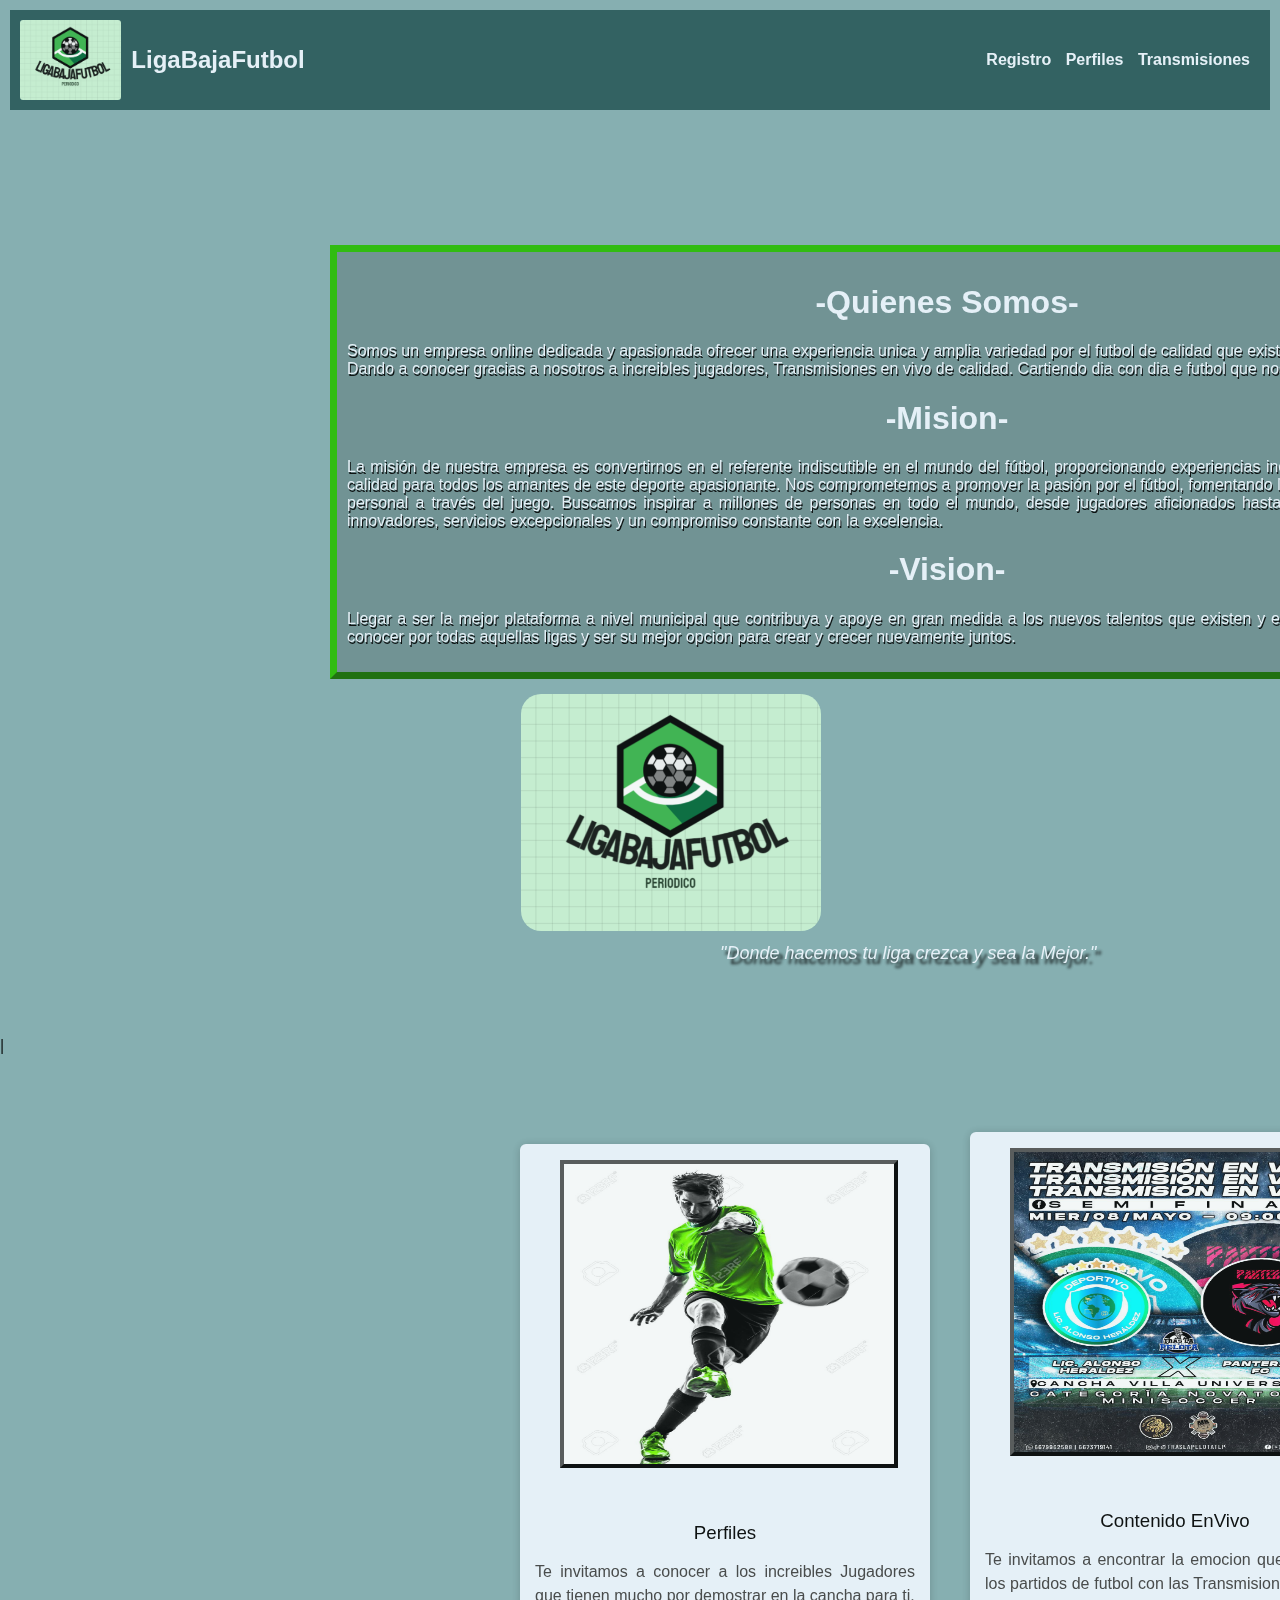
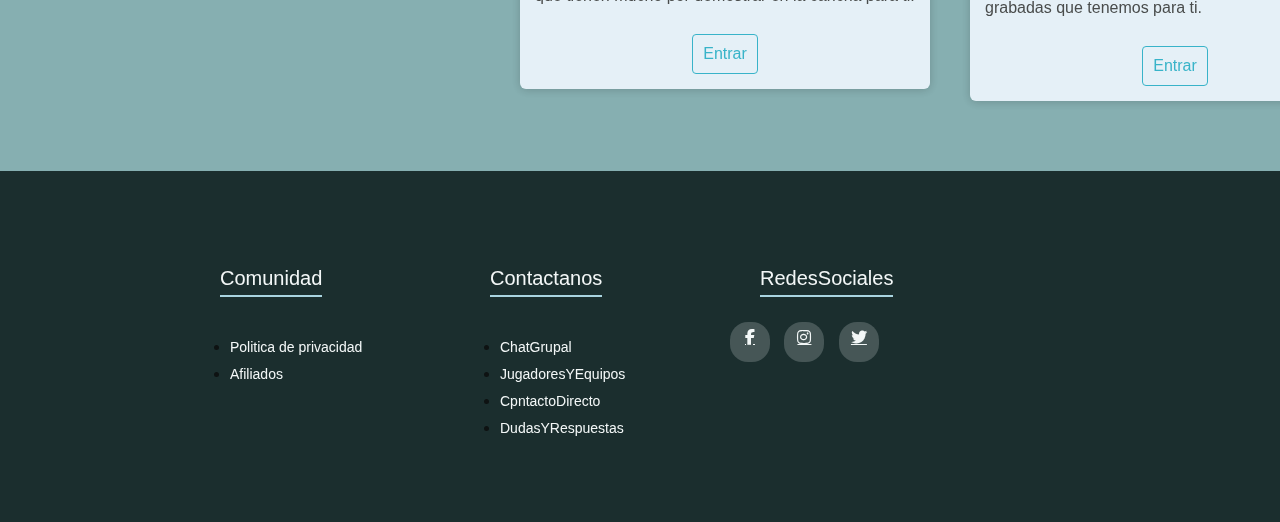
==== commit 94f73ee4: "Pagina totalmente terminada actulizar y limpiar al igual que organizar imagenes para poder crear amb" ====
--- a/index.html
+++ b/index.html
@@ -10,7 +10,7 @@
     <header class="nav-bar">
         <a href="index.html" class="Logo">
             <img src="LogoPrueba.png" alt="Aqui va el logo">
-            <h2 class="nombre-empresa">PeriodicoLiga</h2>
+            <h2 class="nombre-empresa">LigaBajaFutbol</h2>
         </div>
         <nav>
             <a href="registrologin.html" class="nav-link">Registro</a>
@@ -26,21 +26,18 @@
             en vivo de calidad. Cartiendo dia con dia e futbol que nos apasiona a todos. <br>
         </p>
         <h1>-Mision-</h1>
-        <p align="justify">La misión de nuestra empresa es convertirnos en el referente indiscutible en el 
+        <p >La misión de nuestra empresa es convertirnos en el referente indiscutible en el 
             mundo del fútbol, proporcionando experiencias inolvidables y productos de la más
              alta calidad  para todos los amantes de este deporte apasionante. Nos comprometemos
               a promover la pasión por el fútbol, fomentando la inclusión, la igualdad y el desarrollo
              personal a través del juego.  Buscamos inspirar a millones de personas en todo el mundo, desde 
              jugadores aficionados hasta profesionales, ofreciendo productos innovadores, servicios excepcionales 
-             y un compromiso constante  con la  excelencia. En resumen, nuestra misión es hacer del fútbol no solo 
-             un deporte, sino un estilo de vida que trascienda fronteras y culturas, uniendo a las personas en 
-             torno a la emoción y la camaradería  que solo el fútbol puede proporcionar.   
+             y un compromiso constante  con la  excelencia.   
         </p>
         <h1>-Vision-</h1>
-        <p>Somos un empresa online dedicada y apasionada ofrecer una experiencia unica y amplia variedad
-             por el futbol de calidad que existe en Culiacan. 
-             <br> Dando a conocer gracias a nosotros a increibles jugadores, Transmisiones
-            en vivo de calidad. Cartiendo dia con dia e futbol que nos apasiona a todos. <br>
+        <p>Llegar a ser la mejor plataforma a nivel municipal que contribuya y apoye en gran medida a los nuevos
+            talentos que existen y emergen de nuestras ligas y darnos a conocer por todas aquellas ligas y ser 
+            su mejor opcion para crear y crecer nuevamente juntos.
         </p>
     </main>
         <div id="LogoPaginaPrincipal">|
@@ -54,8 +51,9 @@
                 </figure>
                 <div class="contenido-carta">
                     <h3>Perfiles</h3>
-                    <p>Aqui va la Presentacion del apatrtado lorem ipsum 
-                        locohon pasado de lsazna la verdad hola mundooo</p>
+                    <p>Te invitamos a conocer a los increibles Jugadores
+                        que tienen mucho por demostrar en la cancha para ti.
+                    </p>
                         <a href="perfiles.html">Entrar</a>
                 </div>
             </div>
@@ -65,8 +63,9 @@
                 </figure>
                 <div class="contenido-carta">
                     <h3>Contenido EnVivo</h3>
-                    <p>Aqui va la Presentacion del apatrtado lorem ipsum 
-                        locohon pasado de lsazna la verdad hola mundooo</p>
+                    <p>Te invitamos a encontrar la emocion que buscas 
+                        en los partidos de futbol con las Transmisiones en vivo y grabadas que tenemos para ti.
+                    </p>
                         <a href="Tablas.html">Entrar</a>
                 </div>
             </div>
--- a/style.css
+++ b/style.css
@@ -62,14 +62,23 @@
 .Principal{
     font-family: sans-serif;
     color: aliceblue;
-    text-align: center;
+    text-align: justify;
     padding: 10px;
     margin: 135px;
-    height: 380px;
+    height: 400px;
+    width: 1200px;
+    margin-left: 330px;
     align-content: center;
     border: outset 7px rgb( 40, 190, 0);
     background-color: rgba(20, 20, 20, .2);
 }
+.Principal h1{
+    text-align: center;
+}
+.Principal p{
+    text-shadow: 1px 2px black;
+}
+
 
 #LogoPaginaPrincipal img{
     width: 300px;
@@ -211,7 +220,7 @@
 
 /* Atributos para la pagina de registrarse */
 
-.Registros{
+/* .Registros{
     margin: 130px;
     display: grid;
     align-items: center;
@@ -256,7 +265,7 @@
     background-color: grey;
     font-size: 17px;
     color: aliceblue;
-}
+} */
 
 /* Atributos para cartas presentacion de index */
 
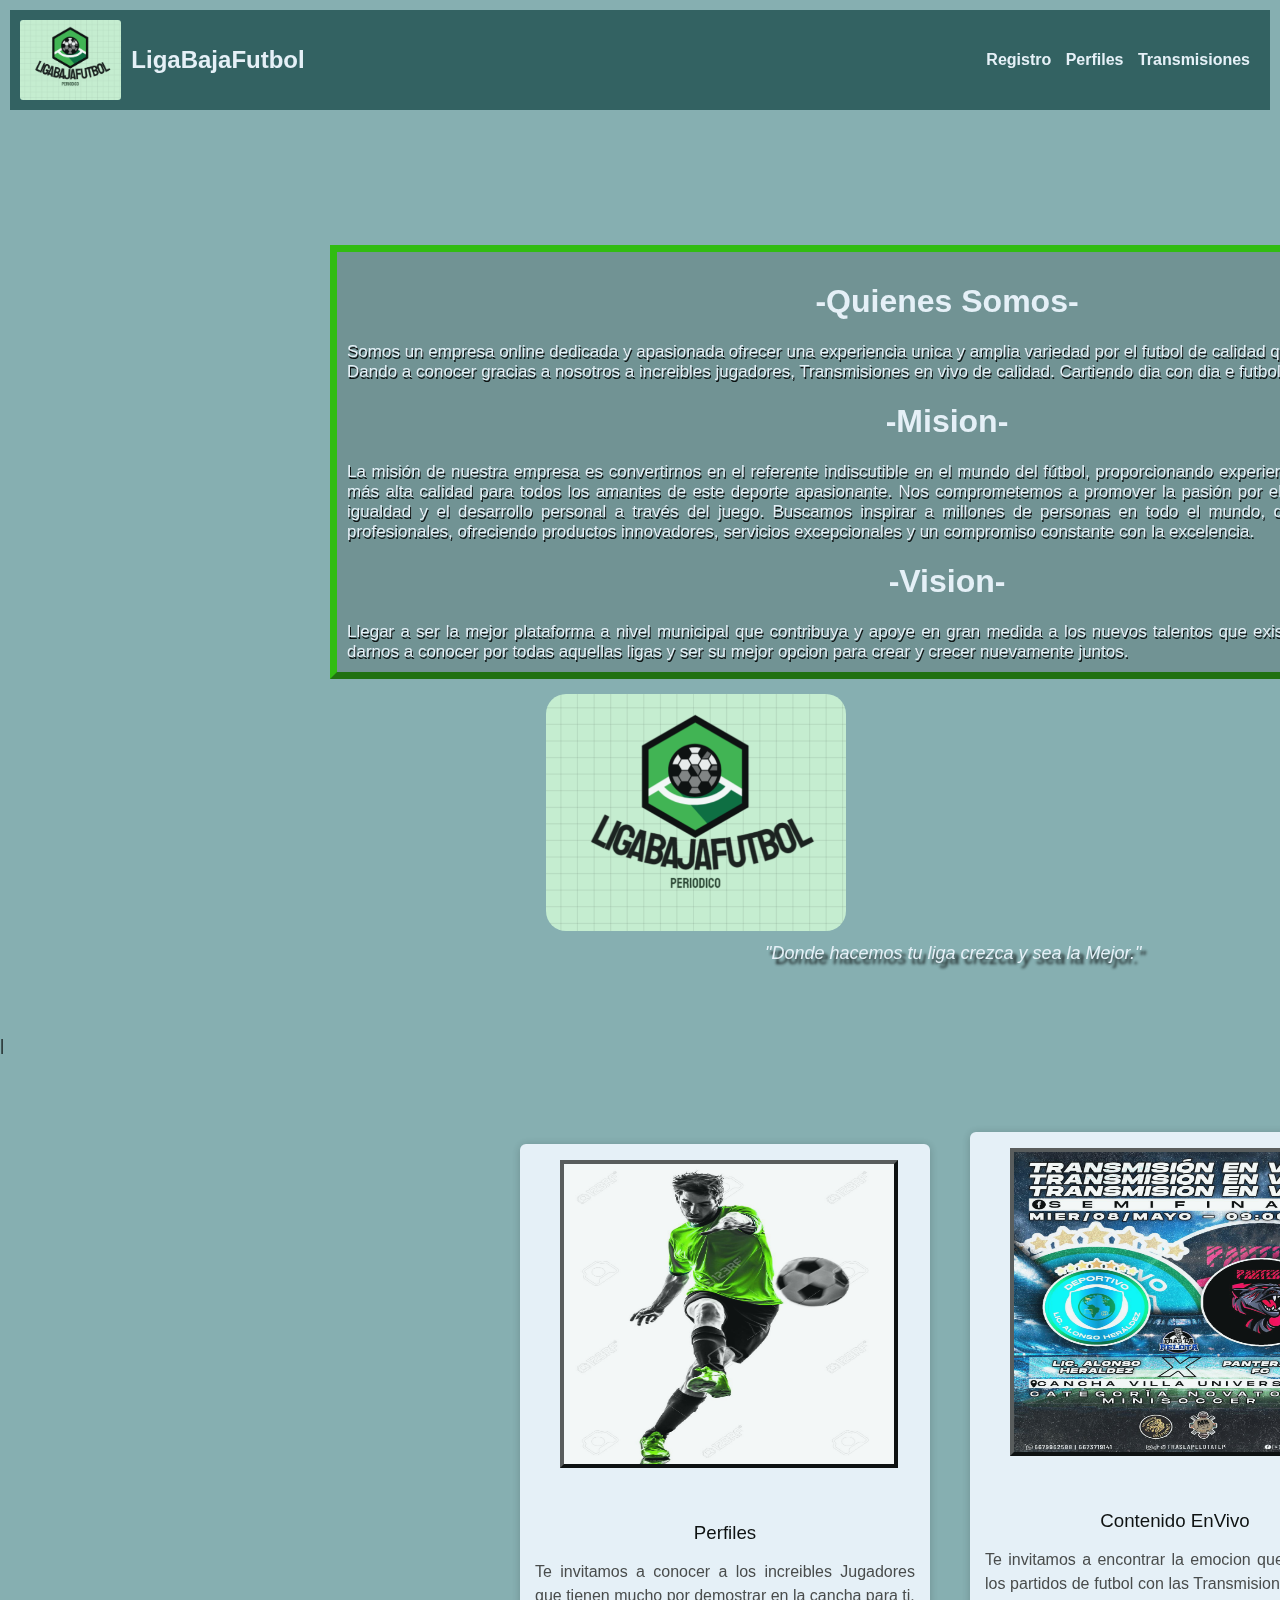
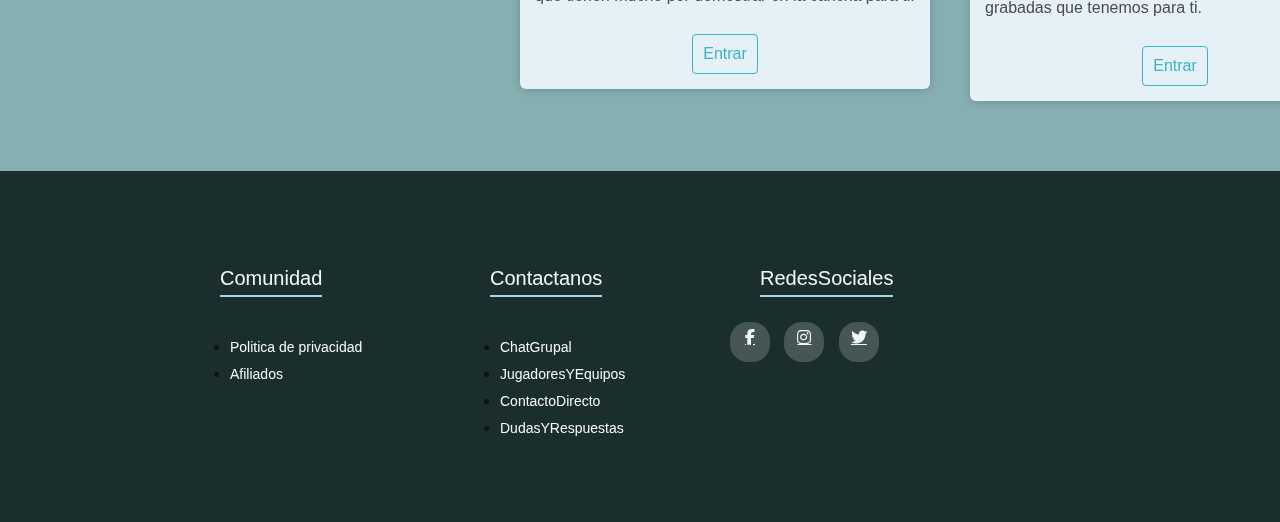
==== commit a61a8db1: "UltimoEntregado" ====
--- a/index.html
+++ b/index.html
@@ -88,7 +88,7 @@
                         <ul>
                             <li><a href="#">ChatGrupal</a></li>
                             <li><a href="#">JugadoresYEquipos</a></li>
-                            <li><a href="#">CpntactoDirecto</a></li>
+                            <li><a href="#">ContactoDirecto</a></li>
                             <li><a href="#">DudasYRespuestas</a></li>
                         </ul>
                     </div>
--- a/style.css
+++ b/style.css
@@ -77,6 +77,7 @@
 }
 .Principal p{
     text-shadow: 1px 2px black;
+    font-size: 17px;
 }
 
 
@@ -84,7 +85,7 @@
     width: 300px;
     border-radius: 20px;
     position: relative;
-    left: 40%;
+    left: 42%;
     bottom: 120px;
 }
 #LogoPaginaPrincipal p{
@@ -93,7 +94,7 @@
     font-size: 18px;
     color: aliceblue;
     text-shadow: black 4px 5px 3px;
-    left: 720px;
+    left: 765px;
     bottom: 130px;
 }
 
